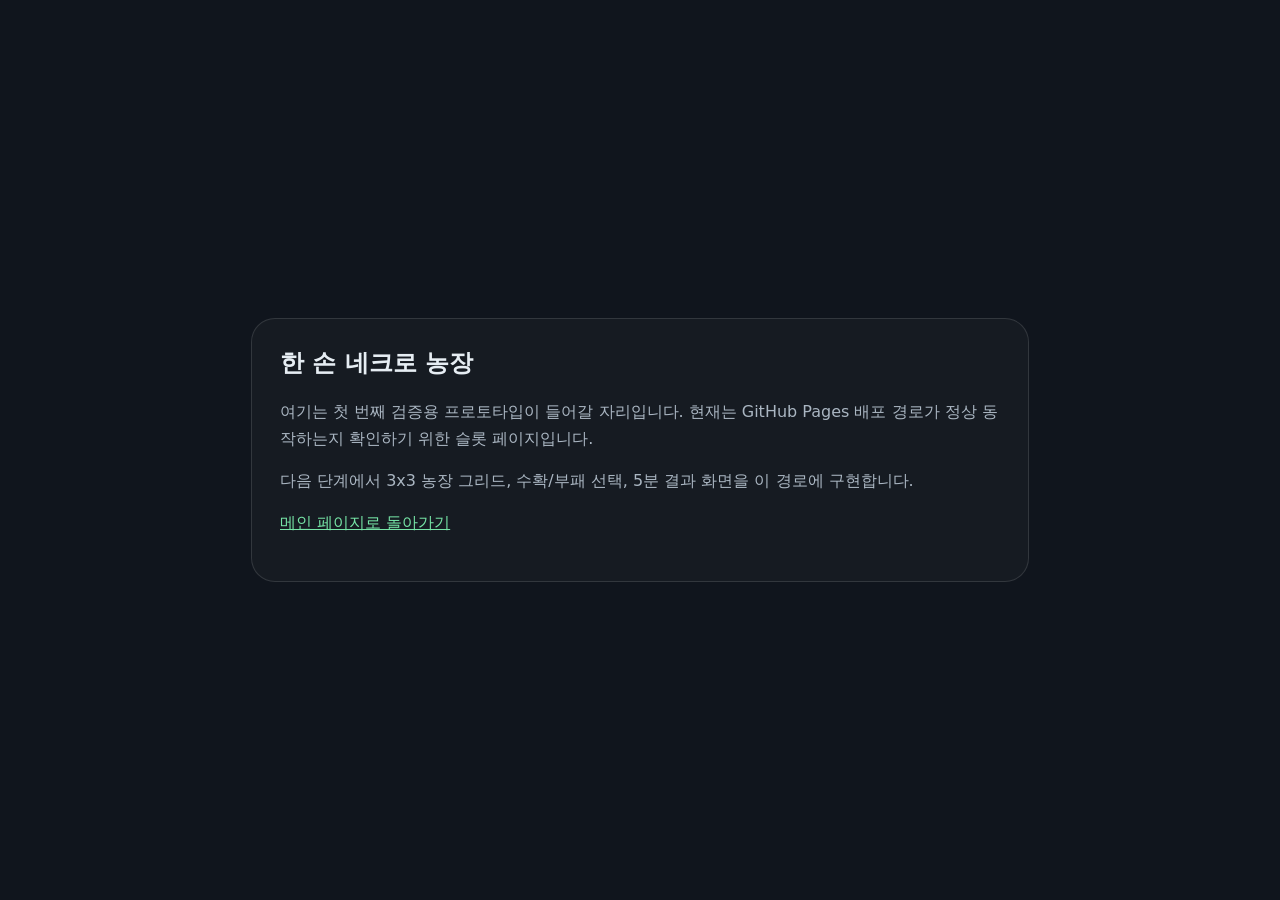
==== prototypes/one-hand-necro-farm/index.html @ 887b7897 "[verified] add GitHub Pages test site" ====
<!doctype html>
<html lang="ko">
  <head>
    <meta charset="utf-8" />
    <meta name="viewport" content="width=device-width, initial-scale=1" />
    <title>한 손 네크로 농장 · Prototype Slot</title>
    <style>
      body {
        margin: 0;
        min-height: 100vh;
        display: grid;
        place-items: center;
        background: #10151d;
        color: #e6edf3;
        font-family: system-ui, -apple-system, BlinkMacSystemFont, "Segoe UI", sans-serif;
      }
      section {
        width: min(720px, calc(100% - 32px));
        border: 1px solid rgba(255,255,255,0.12);
        border-radius: 24px;
        padding: 28px;
        background: #161b22;
      }
      h1 { margin-top: 0; }
      p { color: #aab6c2; line-height: 1.65; }
      a { color: #76e4a6; }
    </style>
  </head>
  <body>
    <section>
      <h1>한 손 네크로 농장</h1>
      <p>
        여기는 첫 번째 검증용 프로토타입이 들어갈 자리입니다.
        현재는 GitHub Pages 배포 경로가 정상 동작하는지 확인하기 위한 슬롯 페이지입니다.
      </p>
      <p>
        다음 단계에서 3x3 농장 그리드, 수확/부패 선택, 5분 결과 화면을 이 경로에 구현합니다.
      </p>
      <p><a href="../../">메인 페이지로 돌아가기</a></p>
    </section>
  </body>
</html>
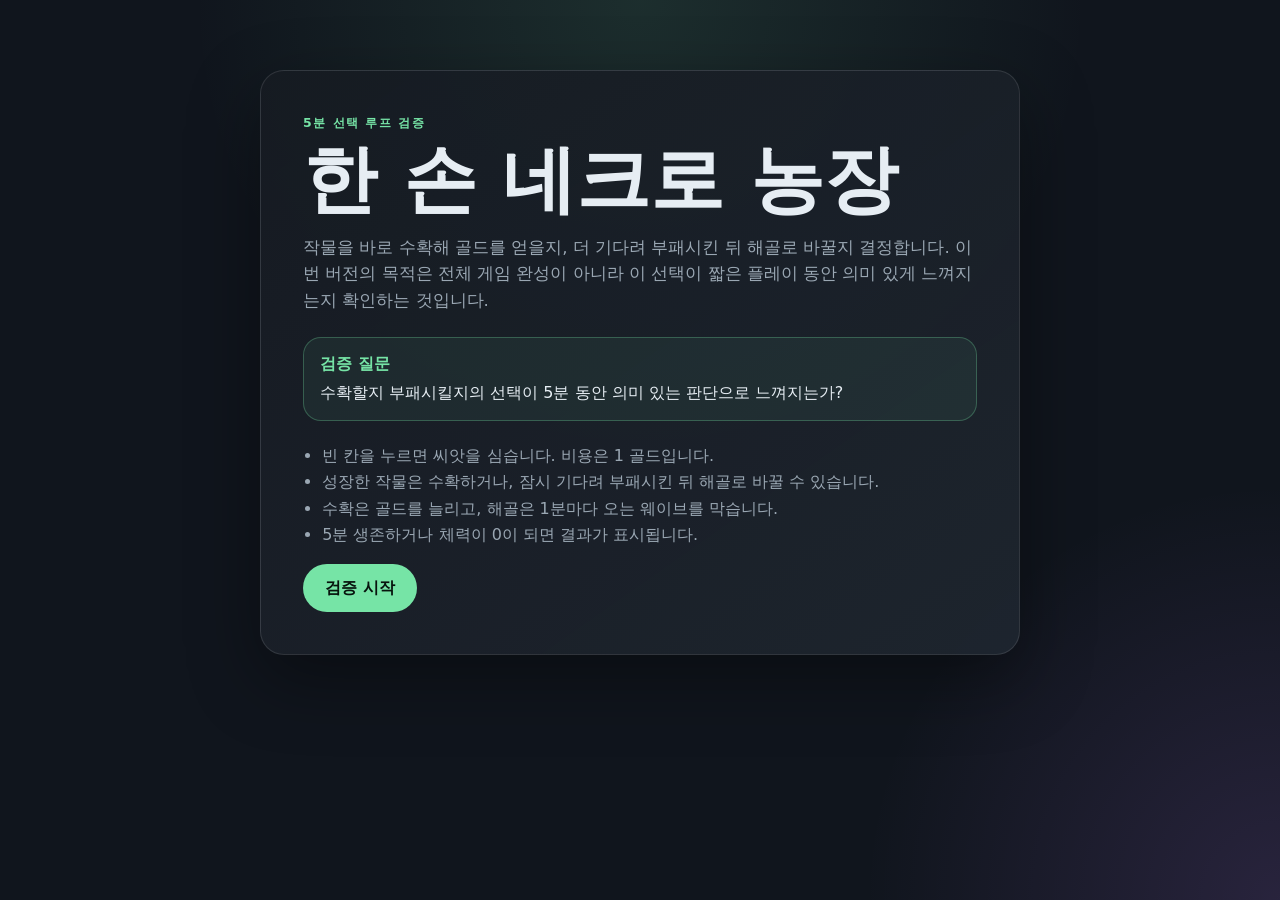
==== commit cb05cf68: "[verified] add one-hand necro farm browser prototype" ====
--- a/prototypes/one-hand-necro-farm/index.html
+++ b/prototypes/one-hand-necro-farm/index.html
@@ -2,41 +2,95 @@
 <html lang="ko">
   <head>
     <meta charset="utf-8" />
-    <meta name="viewport" content="width=device-width, initial-scale=1" />
-    <title>한 손 네크로 농장 · Prototype Slot</title>
-    <style>
-      body {
-        margin: 0;
-        min-height: 100vh;
-        display: grid;
-        place-items: center;
-        background: #10151d;
-        color: #e6edf3;
-        font-family: system-ui, -apple-system, BlinkMacSystemFont, "Segoe UI", sans-serif;
-      }
-      section {
-        width: min(720px, calc(100% - 32px));
-        border: 1px solid rgba(255,255,255,0.12);
-        border-radius: 24px;
-        padding: 28px;
-        background: #161b22;
-      }
-      h1 { margin-top: 0; }
-      p { color: #aab6c2; line-height: 1.65; }
-      a { color: #76e4a6; }
-    </style>
+    <meta name="viewport" content="width=device-width, initial-scale=1, viewport-fit=cover" />
+    <title>한 손 네크로 농장</title>
+    <meta name="description" content="수확/부패 선택 검증용 5분 브라우저 프로토타입" />
+    <link rel="stylesheet" href="./style.css" />
   </head>
   <body>
-    <section>
-      <h1>한 손 네크로 농장</h1>
-      <p>
-        여기는 첫 번째 검증용 프로토타입이 들어갈 자리입니다.
-        현재는 GitHub Pages 배포 경로가 정상 동작하는지 확인하기 위한 슬롯 페이지입니다.
-      </p>
-      <p>
-        다음 단계에서 3x3 농장 그리드, 수확/부패 선택, 5분 결과 화면을 이 경로에 구현합니다.
-      </p>
-      <p><a href="../../">메인 페이지로 돌아가기</a></p>
-    </section>
+    <main id="app" class="app">
+      <section id="startScreen" class="screen screen-active">
+        <div class="panel intro-panel">
+          <p class="eyebrow">5분 선택 루프 검증</p>
+          <h1>한 손 네크로 농장</h1>
+          <p class="lead">
+            작물을 바로 수확해 골드를 얻을지, 더 기다려 부패시킨 뒤 해골로 바꿀지 결정합니다.
+            이번 버전의 목적은 전체 게임 완성이 아니라 이 선택이 짧은 플레이 동안 의미 있게 느껴지는지 확인하는 것입니다.
+          </p>
+          <div class="goal-card">
+            <strong>검증 질문</strong>
+            <span>수확할지 부패시킬지의 선택이 5분 동안 의미 있는 판단으로 느껴지는가?</span>
+          </div>
+          <ul class="rules">
+            <li>빈 칸을 누르면 씨앗을 심습니다. 비용은 1 골드입니다.</li>
+            <li>성장한 작물은 수확하거나, 잠시 기다려 부패시킨 뒤 해골로 바꿀 수 있습니다.</li>
+            <li>수확은 골드를 늘리고, 해골은 1분마다 오는 웨이브를 막습니다.</li>
+            <li>5분 생존하거나 체력이 0이 되면 결과가 표시됩니다.</li>
+          </ul>
+          <button id="startButton" class="primary-button">검증 시작</button>
+        </div>
+      </section>
+
+      <section id="gameScreen" class="screen">
+        <header class="topbar">
+          <div>
+            <p class="eyebrow">one-hand necro farm</p>
+            <h1>한 손 네크로 농장</h1>
+          </div>
+          <button id="restartTopButton" class="ghost-button">재시작</button>
+        </header>
+
+        <section class="hud panel">
+          <div class="hud-item"><span>시간</span><strong id="timeText">05:00</strong></div>
+          <div class="hud-item"><span>다음 웨이브</span><strong id="waveText">01:00</strong></div>
+          <div class="hud-item"><span>체력</span><strong id="healthText">10</strong></div>
+          <div class="hud-item"><span>골드</span><strong id="goldText">6</strong></div>
+          <div class="hud-item"><span>해골</span><strong id="skeletonText">0</strong></div>
+        </section>
+
+        <section class="play-area">
+          <div class="panel board-panel">
+            <div class="board-header">
+              <div>
+                <h2>농장 3x3</h2>
+                <p id="hintText">빈 칸을 눌러 씨앗을 심으세요.</p>
+              </div>
+            </div>
+            <div id="grid" class="grid" aria-label="3x3 농장 그리드"></div>
+          </div>
+
+          <aside class="panel side-panel">
+            <h2>웨이브 압박</h2>
+            <div class="lane">
+              <div id="enemyMarker" class="enemy-marker">👾</div>
+            </div>
+            <p id="waveLog" class="wave-log">첫 웨이브까지 준비하세요.</p>
+            <h2>선택 기록</h2>
+            <dl class="stats-list">
+              <div><dt>심기</dt><dd id="plantedText">0</dd></div>
+              <div><dt>수확</dt><dd id="harvestText">0</dd></div>
+              <div><dt>부패 선택</dt><dd id="rotText">0</dd></div>
+              <div><dt>막은 웨이브</dt><dd id="clearedText">0</dd></div>
+            </dl>
+          </aside>
+        </section>
+      </section>
+
+      <section id="resultScreen" class="screen">
+        <div class="panel result-panel">
+          <p class="eyebrow">playtest result</p>
+          <h1 id="resultTitle">결과</h1>
+          <p id="resultSummary" class="lead"></p>
+          <div id="resultStats" class="result-grid"></div>
+          <label class="result-json-label" for="resultJson">결과 JSON</label>
+          <textarea id="resultJson" readonly></textarea>
+          <div class="actions">
+            <button id="copyResultButton" class="primary-button">결과 복사</button>
+            <button id="retryButton" class="ghost-button">다시 검증</button>
+          </div>
+        </div>
+      </section>
+    </main>
+    <script src="./game.js" defer></script>
   </body>
 </html>
--- a/prototypes/one-hand-necro-farm/style.css
+++ b/prototypes/one-hand-necro-farm/style.css
@@ -0,0 +1,238 @@
+:root {
+  color-scheme: dark;
+  --bg: #10151d;
+  --panel: rgba(22, 27, 34, 0.92);
+  --panel-2: rgba(31, 38, 48, 0.9);
+  --text: #e6edf3;
+  --muted: #9aa7b3;
+  --green: #76e4a6;
+  --gold: #ffd166;
+  --rot: #bd7cff;
+  --danger: #ff6b6b;
+  --line: rgba(255,255,255,0.11);
+  --shadow: 0 24px 70px rgba(0,0,0,0.38);
+  font-family: ui-sans-serif, system-ui, -apple-system, BlinkMacSystemFont, "Segoe UI", sans-serif;
+}
+* { box-sizing: border-box; -webkit-tap-highlight-color: transparent; }
+body {
+  margin: 0;
+  min-height: 100vh;
+  background:
+    radial-gradient(circle at top, rgba(118, 228, 166, 0.12), transparent 28rem),
+    radial-gradient(circle at bottom right, rgba(189, 124, 255, 0.14), transparent 26rem),
+    var(--bg);
+  color: var(--text);
+  overscroll-behavior: none;
+}
+button, textarea { font: inherit; }
+button { cursor: pointer; touch-action: manipulation; }
+.app {
+  width: min(1100px, calc(100% - 20px));
+  margin: 0 auto;
+  min-height: 100vh;
+  padding: max(16px, env(safe-area-inset-top)) 0 max(16px, env(safe-area-inset-bottom));
+}
+.screen { display: none; }
+.screen-active { display: block; }
+.panel {
+  border: 1px solid var(--line);
+  border-radius: 24px;
+  background: linear-gradient(145deg, var(--panel), var(--panel-2));
+  box-shadow: var(--shadow);
+}
+.intro-panel, .result-panel {
+  width: min(760px, 100%);
+  margin: 6vh auto 0;
+  padding: clamp(22px, 5vw, 42px);
+}
+.eyebrow {
+  margin: 0 0 8px;
+  color: var(--green);
+  font-size: 0.78rem;
+  font-weight: 800;
+  letter-spacing: 0.12em;
+  text-transform: uppercase;
+}
+h1, h2 { margin: 0; line-height: 1.05; }
+h1 { font-size: clamp(2rem, 8vw, 4.6rem); }
+h2 { font-size: 1.1rem; }
+p { color: var(--muted); line-height: 1.6; }
+.lead { font-size: 1.04rem; }
+.goal-card {
+  display: grid;
+  gap: 8px;
+  margin: 22px 0;
+  padding: 16px;
+  border: 1px solid rgba(118, 228, 166, 0.28);
+  border-radius: 18px;
+  background: rgba(118, 228, 166, 0.07);
+}
+.goal-card strong { color: var(--green); }
+.rules { color: var(--muted); line-height: 1.65; padding-left: 1.2rem; }
+.primary-button, .ghost-button {
+  min-height: 48px;
+  border: 0;
+  border-radius: 999px;
+  padding: 0 22px;
+  font-weight: 850;
+}
+.primary-button { background: var(--green); color: #07130d; }
+.ghost-button { color: var(--text); background: rgba(255,255,255,0.05); border: 1px solid var(--line); }
+.topbar {
+  display: flex;
+  justify-content: space-between;
+  align-items: center;
+  gap: 16px;
+  margin-bottom: 14px;
+}
+.topbar h1 { font-size: clamp(1.7rem, 6vw, 3rem); }
+.hud {
+  display: grid;
+  grid-template-columns: repeat(5, 1fr);
+  gap: 1px;
+  overflow: hidden;
+  margin-bottom: 14px;
+}
+.hud-item {
+  padding: 14px;
+  background: rgba(255,255,255,0.035);
+}
+.hud-item span { display: block; color: var(--muted); font-size: 0.78rem; margin-bottom: 5px; }
+.hud-item strong { font-size: clamp(1.1rem, 4vw, 1.55rem); }
+.play-area {
+  display: grid;
+  grid-template-columns: minmax(0, 1fr) 320px;
+  gap: 14px;
+}
+.board-panel, .side-panel { padding: 18px; }
+.board-header {
+  display: flex;
+  justify-content: space-between;
+  align-items: flex-start;
+  gap: 12px;
+  margin-bottom: 14px;
+}
+.board-header p { margin: 6px 0 0; }
+.grid {
+  display: grid;
+  grid-template-columns: repeat(3, minmax(72px, 1fr));
+  gap: 10px;
+}
+.cell {
+  position: relative;
+  min-height: clamp(92px, 22vw, 152px);
+  border: 1px solid var(--line);
+  border-radius: 20px;
+  background: rgba(255,255,255,0.045);
+  color: var(--text);
+  overflow: hidden;
+}
+.cell::before {
+  content: "";
+  position: absolute;
+  inset: auto 0 0;
+  height: var(--progress, 0%);
+  background: linear-gradient(0deg, rgba(118,228,166,0.28), transparent);
+  transition: height 0.2s linear;
+}
+.cell.empty { border-style: dashed; }
+.cell.growing { border-color: rgba(118,228,166,0.3); }
+.cell.grown { border-color: rgba(255,209,102,0.5); }
+.cell.rotten { border-color: rgba(189,124,255,0.6); }
+.cell-content {
+  position: relative;
+  z-index: 1;
+  display: grid;
+  place-items: center;
+  min-height: inherit;
+  padding: 10px;
+  text-align: center;
+}
+.icon { font-size: clamp(2rem, 9vw, 3.4rem); }
+.cell-label { display: block; margin-top: 8px; color: var(--muted); font-size: 0.82rem; }
+.cell-actions {
+  position: relative;
+  z-index: 2;
+  display: grid;
+  grid-template-columns: 1fr 1fr;
+  gap: 6px;
+  padding: 0 8px 8px;
+}
+.cell-actions button {
+  min-height: 38px;
+  border-radius: 12px;
+  border: 1px solid var(--line);
+  color: var(--text);
+  background: rgba(255,255,255,0.07);
+  font-weight: 800;
+}
+.cell-actions .harvest { color: #241a00; background: var(--gold); }
+.cell-actions .raise { color: #16071f; background: var(--rot); }
+.side-panel { display: flex; flex-direction: column; gap: 14px; }
+.lane {
+  position: relative;
+  height: 64px;
+  border: 1px solid var(--line);
+  border-radius: 999px;
+  background: linear-gradient(90deg, rgba(255,107,107,0.18), rgba(118,228,166,0.12));
+  overflow: hidden;
+}
+.enemy-marker {
+  position: absolute;
+  top: 50%;
+  left: var(--enemy-pos, 0%);
+  transform: translate(-50%, -50%);
+  font-size: 1.8rem;
+  transition: left 0.2s linear;
+}
+.wave-log { min-height: 3.2em; margin: 0; }
+.stats-list { display: grid; gap: 8px; margin: 0; }
+.stats-list div {
+  display: flex;
+  justify-content: space-between;
+  padding: 10px 12px;
+  border-radius: 12px;
+  background: rgba(255,255,255,0.045);
+}
+dt { color: var(--muted); }
+dd { margin: 0; font-weight: 850; }
+.result-grid {
+  display: grid;
+  grid-template-columns: repeat(auto-fit, minmax(150px, 1fr));
+  gap: 10px;
+  margin: 20px 0;
+}
+.result-card {
+  padding: 14px;
+  border: 1px solid var(--line);
+  border-radius: 16px;
+  background: rgba(255,255,255,0.045);
+}
+.result-card span { display: block; color: var(--muted); font-size: 0.82rem; }
+.result-card strong { display: block; margin-top: 6px; font-size: 1.3rem; }
+.result-json-label { display: block; color: var(--muted); margin: 8px 0; }
+textarea {
+  width: 100%;
+  min-height: 150px;
+  resize: vertical;
+  border: 1px solid var(--line);
+  border-radius: 16px;
+  padding: 12px;
+  color: var(--text);
+  background: rgba(0,0,0,0.25);
+}
+.actions { display: flex; gap: 10px; flex-wrap: wrap; margin-top: 14px; }
+@media (max-width: 780px) {
+  .hud { grid-template-columns: repeat(3, 1fr); }
+  .play-area { grid-template-columns: 1fr; }
+  .side-panel { order: -1; }
+}
+@media (max-width: 520px) {
+  .app { width: min(100% - 12px, 1100px); }
+  .intro-panel, .result-panel, .board-panel, .side-panel { border-radius: 18px; padding: 14px; }
+  .hud { grid-template-columns: repeat(2, 1fr); border-radius: 18px; }
+  .grid { gap: 7px; }
+  .cell { min-height: 94px; border-radius: 16px; }
+  .cell-actions { grid-template-columns: 1fr; }
+  .topbar { align-items: flex-start; }
+}
